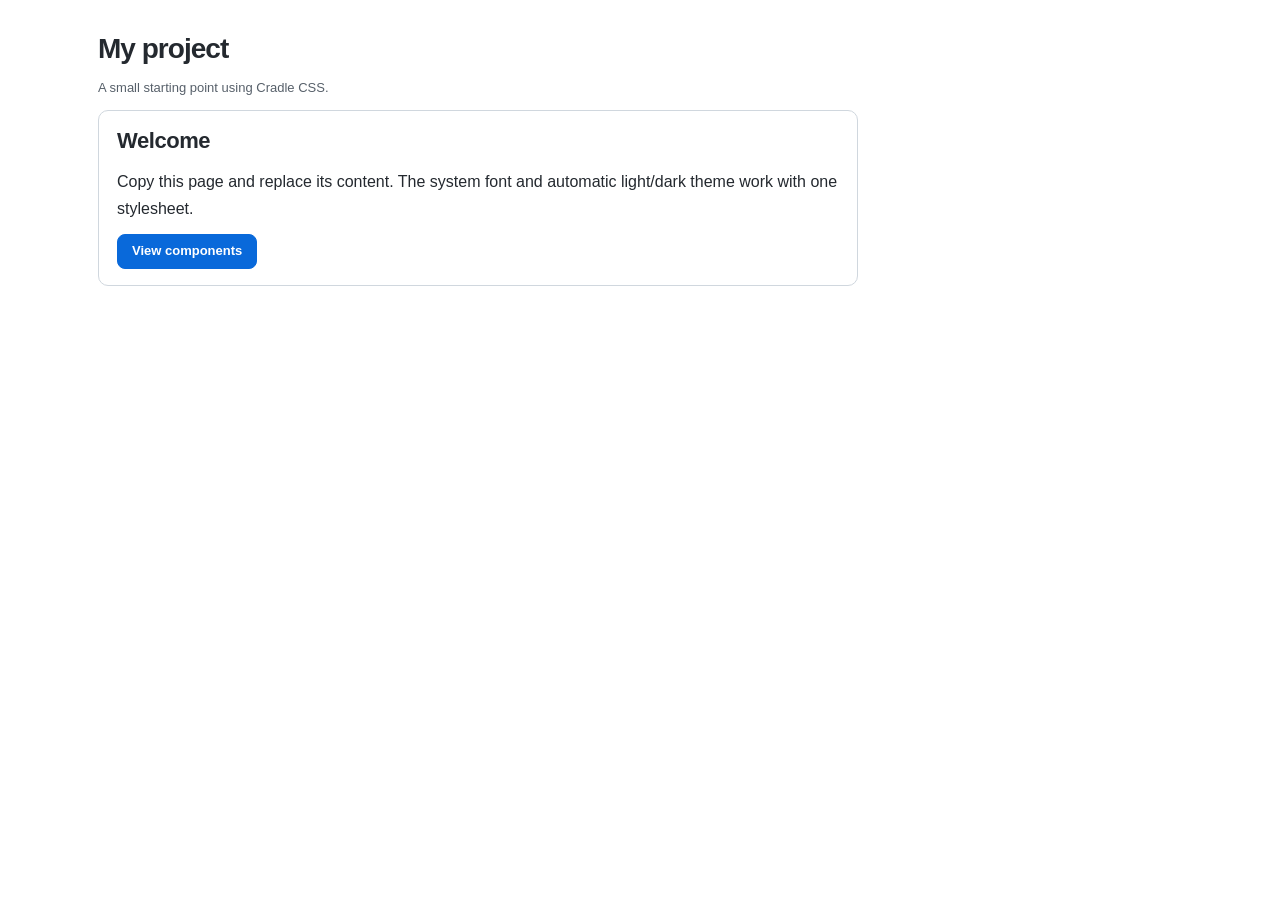
==== starter.html @ a3e8294b "Add Cradle CSS 0.1.0 with reusable components and examples" ====
<!doctype html>
<html lang="en">
<head>
  <meta charset="utf-8">
  <meta name="viewport" content="width=device-width, initial-scale=1">
  <title>My project</title>
  <link rel="icon" href="data:,">
  <link rel="stylesheet" href="cradle.css">
</head>
<body class="cradle">
  <main class="cr-container">
    <h1>My project</h1>
    <p class="cr-subtle">A small starting point using Cradle CSS.</p>
    <section class="cr-card cr-prose">
      <h2>Welcome</h2>
      <p>Copy this page and replace its content. The system font and automatic light/dark theme work with one stylesheet.</p>
      <a class="cr-button cr-primary" href="index.html">View components</a>
    </section>
  </main>
</body>
</html>
---- cradle.css ----
/* Cradle CSS 0.1.0 — private, framework-free. */
:root {
 --cr-font: -apple-system, BlinkMacSystemFont, "Segoe UI", sans-serif;
 --cr-font-size: 16px; --cr-radius: 10px; --cr-sidebar: 268px;
 --cr-faint: #798391; --cr-danger: #a33a2c; --cr-on-accent: #fff;
 color-scheme: light;
 --cr-paper:#ffffff;--cr-soft:#f6f8fa;--cr-ink:#24292f;--cr-muted:#57606a;--cr-line:#d0d7de;--cr-accent:#0969da;--cr-accent-soft:#ddf4ff;--cr-accent-line:var(--cr-line)
}
@media (prefers-color-scheme: dark) {
 :root:not([data-theme="light"]) { --cr-paper:#0d1117;--cr-soft:#161b22;--cr-ink:#e6edf3;--cr-muted:#9da7b3;--cr-line:#30363d;--cr-accent:#79b8ff;--cr-accent-soft:#172f4d;--cr-accent-line:var(--cr-line) --cr-faint:#9aa3ad; --cr-danger:#ef8a7c; --cr-on-accent:var(--cr-paper); color-scheme:dark; }
}
:root[data-theme="dark"] { --cr-paper:#0d1117;--cr-soft:#161b22;--cr-ink:#e6edf3;--cr-muted:#9da7b3;--cr-line:#30363d;--cr-accent:#79b8ff;--cr-accent-soft:#172f4d;--cr-accent-line:var(--cr-line) --cr-faint:#9aa3ad; --cr-danger:#ef8a7c; --cr-on-accent:var(--cr-paper); color-scheme:dark; }

/* Base rules are scoped to .cradle; unrelated pages keep their own styles. */
.cradle, .cradle *, .cradle *::before, .cradle *::after { box-sizing:border-box; }
body.cradle { margin:0; }
.cradle { background:var(--cr-paper); color:var(--cr-ink); font:var(--cr-font-size)/1.6 var(--cr-font); }
.cradle [hidden] { display:none !important; }
.cradle :where(a) { color:var(--cr-accent); text-underline-offset:3px; }
.cradle :where(button,input,select,textarea) { font:inherit; color:inherit; }
.cradle :focus-visible { outline:2px solid var(--cr-accent); outline-offset:2px; }
.cradle :where(h1,h2,h3,p) { margin:0 0 12px; overflow-wrap:anywhere; }
.cradle :where(h1) { font-size:28px; letter-spacing:-.035em; line-height:1.2; }
.cradle :where(h2) { font-size:22px; letter-spacing:-.02em; line-height:1.3; }
.cradle :where(h3) { font-size:17px; line-height:1.4; }
.cr-subtle { color:var(--cr-muted); font-size:13px; }
.cr-error { color:var(--cr-danger); }
.cr-sr-only { position:absolute; width:1px; height:1px; padding:0; margin:-1px; overflow:hidden; clip-path:inset(50%); white-space:nowrap; border:0; }

/* Controls: explicit variants, independent of element IDs and button type. */
.cr-button { display:inline-flex; align-items:center; justify-content:center; gap:6px; min-height:34px; padding:6px 14px; border:1px solid var(--cr-line); border-radius:8px; background:var(--cr-paper); color:var(--cr-ink); font-size:13px; font-weight:600; line-height:1.6; cursor:pointer; text-decoration:none; }
.cr-button:hover:not(:disabled) { background:var(--cr-soft); border-color:var(--cr-faint); }
.cr-button:disabled { opacity:.5; cursor:default; }
.cr-button.cr-primary { background:var(--cr-accent); border-color:var(--cr-accent); color:var(--cr-on-accent); }
.cr-button.cr-primary:hover:not(:disabled) { filter:brightness(.92); }
.cr-button.cr-quiet { background:transparent; border-color:transparent; color:var(--cr-muted); }
.cr-button.cr-quiet:hover:not(:disabled) { background:var(--cr-soft); color:var(--cr-ink); }
.cr-button.cr-danger { color:var(--cr-danger); border-color:var(--cr-danger); }
.cradle :where(input:not([type="checkbox"]):not([type="radio"]),select,textarea) { min-width:0; max-width:100%; background:var(--cr-paper); border:1px solid var(--cr-line); border-radius:8px; padding:9px 11px; }
.cradle :where(input[type="checkbox"],input[type="radio"],progress) { accent-color:var(--cr-accent); }
.cradle :where(textarea) { resize:vertical; }
.cr-toolbar { display:flex; align-items:center; flex-wrap:wrap; gap:10px; }

/* Optional application shell. */
.cr-shell { display:flex; height:100dvh; overflow:hidden; }
.cr-sidebar { width:var(--cr-sidebar); flex:none; display:flex; flex-direction:column; min-height:0; background:var(--cr-soft); border-right:1px solid var(--cr-line); }
.cr-sidebar-head { padding:16px 18px 12px; }
.cr-brand { font-size:19px; font-weight:750; letter-spacing:-.04em; color:var(--cr-ink); text-decoration:none; }
.cr-nav { flex:1; min-height:0; overflow:auto; padding:0 8px 12px; }
.cr-nav a { display:flex; align-items:center; gap:8px; padding:7px 9px; border-radius:7px; color:var(--cr-ink); font-size:13px; font-weight:450; text-decoration:none; }
.cr-nav a:hover { background:var(--cr-paper); }
.cr-nav a[aria-current]:not([aria-current="false"]) { background:var(--cr-accent-soft); color:var(--cr-accent); font-weight:600; }
.cr-sidebar-foot { padding:12px 18px; border-top:1px solid var(--cr-line); }
.cr-main { flex:1; min-width:0; overflow:auto; }
.cr-container { width:100%; max-width:1180px; margin-inline:auto; padding:32px clamp(18px,4vw,48px) 64px; }
.cr-section { margin-bottom:32px; scroll-margin-top:20px; }

/* Forms. Labels wrap their controls; checkbox labels use .cr-check. */
.cr-form { max-width:860px; }
.cr-form fieldset { min-width:0; margin:0 0 16px; padding:16px 20px; border:1px solid var(--cr-line); border-radius:var(--cr-radius); }
.cr-form legend { padding:0 8px; font-size:14px; font-weight:650; }
.cr-field { display:block; min-width:0; margin-bottom:14px; color:var(--cr-muted); font-size:13px; font-weight:600; }
.cr-field :where(input,select,textarea) { display:block; width:100%; margin-top:6px; color:var(--cr-ink); font-size:var(--cr-font-size); font-weight:400; }
.cr-row { display:grid; grid-template-columns:minmax(0,2fr) minmax(0,1fr); gap:16px; }
.cr-check { display:flex; align-items:center; gap:10px; margin-bottom:14px; font-size:14px; }
.cr-check input { margin:0; }

/* Cards, avatars and badges. */
.cr-grid { display:grid; align-items:start; grid-template-columns:repeat(auto-fit,minmax(min(320px,100%),1fr)); gap:14px; }
.cr-card { min-width:0; padding:16px 18px; border:1px solid var(--cr-line); border-radius:var(--cr-radius); background:var(--cr-paper); }
.cr-card-head { display:flex; align-items:center; justify-content:space-between; flex-wrap:wrap; gap:10px; margin-bottom:10px; }
.cr-identity { display:flex; align-items:center; gap:10px; min-width:0; }
.cr-identity strong { font-size:15px; overflow-wrap:anywhere; }
.cr-avatar { display:inline-flex; align-items:center; justify-content:center; flex:none; width:28px; height:28px; border:1px solid var(--cr-line); border-radius:7px; background:var(--cr-soft); font-size:14px; font-weight:600; line-height:1; overflow:hidden; }
.cr-avatar img { width:100%; height:100%; object-fit:contain; }
.cr-badge { display:inline-flex; padding:2px 9px; border-radius:999px; background:var(--cr-accent-soft); color:var(--cr-accent); font-size:10px; font-weight:700; letter-spacing:.06em; text-transform:uppercase; }
.cr-badge.cr-outline { background:transparent; color:var(--cr-muted); border:1px solid var(--cr-line); }
.cr-metrics { display:grid; grid-template-columns:repeat(4,minmax(0,1fr)); gap:12px; }
.cr-metric { padding:16px 18px; border:1px solid var(--cr-line); border-radius:var(--cr-radius); background:var(--cr-soft); }
.cr-metric span { display:block; color:var(--cr-muted); font-size:12px; }
.cr-metric strong { display:block; font-size:24px; letter-spacing:-.03em; font-variant-numeric:tabular-nums; }

/* Tables scroll within their wrapper on narrow screens. */
.cr-table-wrap { overflow:auto; border:1px solid var(--cr-line); border-radius:var(--cr-radius); }
.cr-table { width:100%; border-collapse:collapse; text-align:left; font-size:13px; }
.cr-table :where(th,td) { padding:10px 12px; border-bottom:1px solid var(--cr-line); vertical-align:top; }
.cr-table th { background:var(--cr-soft); color:var(--cr-muted); font-size:10px; text-transform:uppercase; letter-spacing:.06em; }
.cr-table td { font-variant-numeric:tabular-nums; }
.cr-table tr:last-child td { border-bottom:0; }

/* Native disclosure and modal elements supply keyboard behavior. */
.cr-details { margin:12px 0; }
.cr-details summary { padding:4px 0; cursor:pointer; font-weight:600; font-size:14px; }
.cr-details > :not(summary) { margin-top:12px; }
.cr-dialog { padding:0; width:min(760px,calc(100vw - 24px)); max-height:calc(100dvh - 32px); border:1px solid var(--cr-line); border-radius:14px; background:var(--cr-paper); color:var(--cr-ink); box-shadow:0 24px 70px #00000040; overflow:hidden; }
.cr-dialog[open], .cr-dialog form { display:flex; flex-direction:column; min-height:0; }
.cr-dialog form { flex:1; }
.cr-dialog::backdrop { background:#0f141a8c; }
.cr-dialog-head { display:flex; align-items:center; justify-content:space-between; gap:12px; padding:16px 20px 12px; border-bottom:1px solid var(--cr-line); }
.cr-dialog-head h2 { margin:0; font-size:17px; }
.cr-dialog-body { flex:1; min-height:0; overflow:auto; padding:16px 20px 8px; }
.cr-dialog-foot { display:flex; justify-content:flex-end; flex-wrap:wrap; gap:10px; padding:12px 20px; border-top:1px solid var(--cr-line); background:var(--cr-soft); }

/* Reading and chat components accept already-sanitized HTML. */
.cr-prose { max-width:760px; overflow-wrap:anywhere; line-height:1.7; }
.cr-prose :where(blockquote) { margin:12px 0; padding-left:14px; border-left:3px solid var(--cr-line); color:var(--cr-muted); }
.cr-prose :where(code) { padding:1px 4px; border-radius:4px; background:var(--cr-soft); font:.87em ui-monospace,SFMono-Regular,Consolas,monospace; }
.cr-prose :where(pre) { overflow:auto; padding:12px 14px; border-radius:8px; background:var(--cr-soft); font:13px/1.6 ui-monospace,SFMono-Regular,Consolas,monospace; }
.cr-prose pre code { padding:0; background:none; font:inherit; }
.cr-message { width:fit-content; max-width:85%; margin:0 0 16px auto; padding:12px 16px; border-radius:12px; background:var(--cr-soft); white-space:pre-wrap; overflow-wrap:anywhere; }
.cr-composer { display:block; width:100%; min-height:80px; margin-top:16px; }

@media(max-width:900px) { .cr-metrics { grid-template-columns:repeat(2,minmax(0,1fr)); } }
@media(max-width:720px) {
 .cr-shell { flex-direction:column; }
 .cr-sidebar { width:100%; border-right:0; border-bottom:1px solid var(--cr-line); }
 .cr-sidebar-head { padding:10px 14px 6px; }
 .cr-nav { display:flex; gap:4px; padding:0 8px 8px; }
 .cr-nav a { flex:none; }
 .cr-sidebar-foot { display:none; }
 .cr-container { padding:20px 14px 48px; }
 .cr-form fieldset { padding:14px; }
}
@media(max-width:480px) { .cr-row { grid-template-columns:1fr; } .cr-metric { padding:12px; } .cr-metric strong { font-size:20px; } }
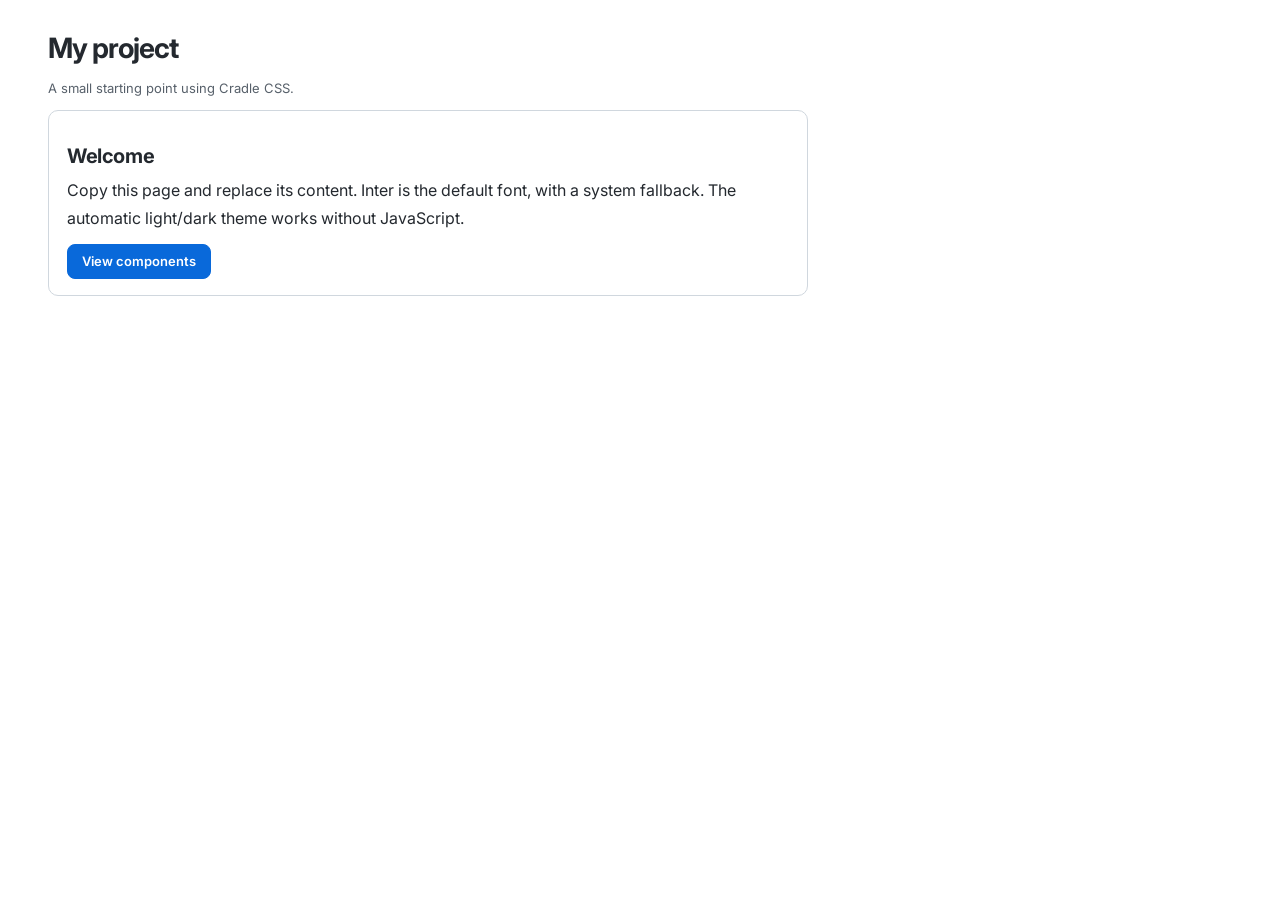
==== commit 4e08a6af: "Make Inter the default interface font (0.4.0)" ====
--- a/starter.html
+++ b/starter.html
@@ -6,6 +6,8 @@
   <title>My project</title>
   <link rel="icon" href="data:,">
   <link rel="stylesheet" href="cradle.css">
+  <link rel="stylesheet" href="fonts.css">
+  <script src="fonts.js"></script>
 </head>
 <body class="cradle">
   <main class="cr-container">
@@ -13,7 +15,7 @@
     <p class="cr-subtle">A small starting point using Cradle CSS.</p>
     <section class="cr-card cr-prose">
       <h2>Welcome</h2>
-      <p>Copy this page and replace its content. The system font and automatic light/dark theme work with one stylesheet.</p>
+      <p>Copy this page and replace its content. Inter is the default font, with a system fallback. The automatic light/dark theme works without JavaScript.</p>
       <a class="cr-button cr-primary" href="index.html">View components</a>
     </section>
   </main>
--- a/cradle.css
+++ b/cradle.css
@@ -1,15 +1,17 @@
-/* Cradle CSS 0.1.0 — private, framework-free. */
+/* Cradle CSS 0.4.0 — private, framework-free. */
 :root {
- --cr-font: -apple-system, BlinkMacSystemFont, "Segoe UI", sans-serif;
+ --cr-font: Inter, -apple-system, BlinkMacSystemFont, "Segoe UI", sans-serif;
+ --cr-mono:ui-monospace,SFMono-Regular,Consolas,monospace;
  --cr-font-size: 16px; --cr-radius: 10px; --cr-sidebar: 268px;
+ --cr-container-width: 1440px; --cr-form-width: 860px; --cr-prose-width: 760px;
  --cr-faint: #798391; --cr-danger: #a33a2c; --cr-on-accent: #fff;
  color-scheme: light;
  --cr-paper:#ffffff;--cr-soft:#f6f8fa;--cr-ink:#24292f;--cr-muted:#57606a;--cr-line:#d0d7de;--cr-accent:#0969da;--cr-accent-soft:#ddf4ff;--cr-accent-line:var(--cr-line)
 }
 @media (prefers-color-scheme: dark) {
- :root:not([data-theme="light"]) { --cr-paper:#0d1117;--cr-soft:#161b22;--cr-ink:#e6edf3;--cr-muted:#9da7b3;--cr-line:#30363d;--cr-accent:#79b8ff;--cr-accent-soft:#172f4d;--cr-accent-line:var(--cr-line) --cr-faint:#9aa3ad; --cr-danger:#ef8a7c; --cr-on-accent:var(--cr-paper); color-scheme:dark; }
+ :root:not([data-theme="light"]) { --cr-paper:#0d1117;--cr-soft:#161b22;--cr-ink:#e6edf3;--cr-muted:#9da7b3;--cr-line:#30363d;--cr-accent:#79b8ff;--cr-accent-soft:#172f4d;--cr-accent-line:var(--cr-line); --cr-faint:#9aa3ad; --cr-danger:#ef8a7c; --cr-on-accent:var(--cr-paper); color-scheme:dark; }
 }
-:root[data-theme="dark"] { --cr-paper:#0d1117;--cr-soft:#161b22;--cr-ink:#e6edf3;--cr-muted:#9da7b3;--cr-line:#30363d;--cr-accent:#79b8ff;--cr-accent-soft:#172f4d;--cr-accent-line:var(--cr-line) --cr-faint:#9aa3ad; --cr-danger:#ef8a7c; --cr-on-accent:var(--cr-paper); color-scheme:dark; }
+:root[data-theme="dark"] { --cr-paper:#0d1117;--cr-soft:#161b22;--cr-ink:#e6edf3;--cr-muted:#9da7b3;--cr-line:#30363d;--cr-accent:#79b8ff;--cr-accent-soft:#172f4d;--cr-accent-line:var(--cr-line); --cr-faint:#9aa3ad; --cr-danger:#ef8a7c; --cr-on-accent:var(--cr-paper); color-scheme:dark; }
 
 /* Base rules are scoped to .cradle; unrelated pages keep their own styles. */
 .cradle, .cradle *, .cradle *::before, .cradle *::after { box-sizing:border-box; }
@@ -29,13 +31,14 @@
 
 /* Controls: explicit variants, independent of element IDs and button type. */
 .cr-button { display:inline-flex; align-items:center; justify-content:center; gap:6px; min-height:34px; padding:6px 14px; border:1px solid var(--cr-line); border-radius:8px; background:var(--cr-paper); color:var(--cr-ink); font-size:13px; font-weight:600; line-height:1.6; cursor:pointer; text-decoration:none; }
-.cr-button:hover:not(:disabled) { background:var(--cr-soft); border-color:var(--cr-faint); }
+.cr-button:where(:not(.cr-bare)):hover:not(:disabled) { background:var(--cr-soft); border-color:var(--cr-faint); }
 .cr-button:disabled { opacity:.5; cursor:default; }
 .cr-button.cr-primary { background:var(--cr-accent); border-color:var(--cr-accent); color:var(--cr-on-accent); }
-.cr-button.cr-primary:hover:not(:disabled) { filter:brightness(.92); }
+.cr-button.cr-primary:hover:not(:disabled) { background:var(--cr-accent); border-color:var(--cr-accent); filter:brightness(.92); }
 .cr-button.cr-quiet { background:transparent; border-color:transparent; color:var(--cr-muted); }
-.cr-button.cr-quiet:hover:not(:disabled) { background:var(--cr-soft); color:var(--cr-ink); }
+.cr-button.cr-quiet:hover:not(:disabled) { background:var(--cr-soft); border-color:transparent; color:var(--cr-ink); }
 .cr-button.cr-danger { color:var(--cr-danger); border-color:var(--cr-danger); }
+.cr-button.cr-danger:hover:not(:disabled) { background:var(--cr-soft); border-color:var(--cr-danger); }
 .cradle :where(input:not([type="checkbox"]):not([type="radio"]),select,textarea) { min-width:0; max-width:100%; background:var(--cr-paper); border:1px solid var(--cr-line); border-radius:8px; padding:9px 11px; }
 .cradle :where(input[type="checkbox"],input[type="radio"],progress) { accent-color:var(--cr-accent); }
 .cradle :where(textarea) { resize:vertical; }
@@ -46,17 +49,17 @@
 .cr-sidebar { width:var(--cr-sidebar); flex:none; display:flex; flex-direction:column; min-height:0; background:var(--cr-soft); border-right:1px solid var(--cr-line); }
 .cr-sidebar-head { padding:16px 18px 12px; }
 .cr-brand { font-size:19px; font-weight:750; letter-spacing:-.04em; color:var(--cr-ink); text-decoration:none; }
-.cr-nav { flex:1; min-height:0; overflow:auto; padding:0 8px 12px; }
+.cr-nav { display:flex; flex-direction:column; gap:1px; flex:1; min-height:0; overflow:auto; padding:0 8px 12px; }
 .cr-nav a { display:flex; align-items:center; gap:8px; padding:7px 9px; border-radius:7px; color:var(--cr-ink); font-size:13px; font-weight:450; text-decoration:none; }
 .cr-nav a:hover { background:var(--cr-paper); }
 .cr-nav a[aria-current]:not([aria-current="false"]) { background:var(--cr-accent-soft); color:var(--cr-accent); font-weight:600; }
 .cr-sidebar-foot { padding:12px 18px; border-top:1px solid var(--cr-line); }
 .cr-main { flex:1; min-width:0; overflow:auto; }
-.cr-container { width:100%; max-width:1180px; margin-inline:auto; padding:32px clamp(18px,4vw,48px) 64px; }
+.cr-container { width:100%; max-width:var(--cr-container-width); margin-inline:auto; padding:32px clamp(18px,4vw,48px) 64px; }
 .cr-section { margin-bottom:32px; scroll-margin-top:20px; }
 
 /* Forms. Labels wrap their controls; checkbox labels use .cr-check. */
-.cr-form { max-width:860px; }
+.cr-form { max-width:var(--cr-form-width); }
 .cr-form fieldset { min-width:0; margin:0 0 16px; padding:16px 20px; border:1px solid var(--cr-line); border-radius:var(--cr-radius); }
 .cr-form legend { padding:0 8px; font-size:14px; font-weight:650; }
 .cr-field { display:block; min-width:0; margin-bottom:14px; color:var(--cr-muted); font-size:13px; font-weight:600; }
@@ -66,12 +69,12 @@
 .cr-check input { margin:0; }
 
 /* Cards, avatars and badges. */
-.cr-grid { display:grid; align-items:start; grid-template-columns:repeat(auto-fit,minmax(min(320px,100%),1fr)); gap:14px; }
+.cr-grid { display:grid; align-items:start; grid-template-columns:repeat(auto-fill,minmax(min(320px,100%),1fr)); gap:14px; }
 .cr-card { min-width:0; padding:16px 18px; border:1px solid var(--cr-line); border-radius:var(--cr-radius); background:var(--cr-paper); }
 .cr-card-head { display:flex; align-items:center; justify-content:space-between; flex-wrap:wrap; gap:10px; margin-bottom:10px; }
 .cr-identity { display:flex; align-items:center; gap:10px; min-width:0; }
 .cr-identity strong { font-size:15px; overflow-wrap:anywhere; }
-.cr-avatar { display:inline-flex; align-items:center; justify-content:center; flex:none; width:28px; height:28px; border:1px solid var(--cr-line); border-radius:7px; background:var(--cr-soft); font-size:14px; font-weight:600; line-height:1; overflow:hidden; }
+.cr-avatar { display:inline-flex; align-items:center; justify-content:center; flex:none; width:28px; height:28px; border:1px solid var(--cr-line); border-radius:7px; background:var(--cr-paper); font-size:14px; font-weight:600; line-height:1; overflow:hidden; }
 .cr-avatar img { width:100%; height:100%; object-fit:contain; }
 .cr-badge { display:inline-flex; padding:2px 9px; border-radius:999px; background:var(--cr-accent-soft); color:var(--cr-accent); font-size:10px; font-weight:700; letter-spacing:.06em; text-transform:uppercase; }
 .cr-badge.cr-outline { background:transparent; color:var(--cr-muted); border:1px solid var(--cr-line); }
@@ -94,18 +97,18 @@
 .cr-details > :not(summary) { margin-top:12px; }
 .cr-dialog { padding:0; width:min(760px,calc(100vw - 24px)); max-height:calc(100dvh - 32px); border:1px solid var(--cr-line); border-radius:14px; background:var(--cr-paper); color:var(--cr-ink); box-shadow:0 24px 70px #00000040; overflow:hidden; }
 .cr-dialog[open], .cr-dialog form { display:flex; flex-direction:column; min-height:0; }
-.cr-dialog form { flex:1; }
+.cr-dialog form { flex:1; max-width:none; }
 .cr-dialog::backdrop { background:#0f141a8c; }
 .cr-dialog-head { display:flex; align-items:center; justify-content:space-between; gap:12px; padding:16px 20px 12px; border-bottom:1px solid var(--cr-line); }
-.cr-dialog-head h2 { margin:0; font-size:17px; }
+.cr-dialog .cr-dialog-head :is(h2,h3) { margin:0; font-size:17px; }
 .cr-dialog-body { flex:1; min-height:0; overflow:auto; padding:16px 20px 8px; }
 .cr-dialog-foot { display:flex; justify-content:flex-end; flex-wrap:wrap; gap:10px; padding:12px 20px; border-top:1px solid var(--cr-line); background:var(--cr-soft); }
 
 /* Reading and chat components accept already-sanitized HTML. */
-.cr-prose { max-width:760px; overflow-wrap:anywhere; line-height:1.7; }
+.cr-prose { max-width:var(--cr-prose-width); overflow-wrap:anywhere; line-height:1.7; }
 .cr-prose :where(blockquote) { margin:12px 0; padding-left:14px; border-left:3px solid var(--cr-line); color:var(--cr-muted); }
-.cr-prose :where(code) { padding:1px 4px; border-radius:4px; background:var(--cr-soft); font:.87em ui-monospace,SFMono-Regular,Consolas,monospace; }
-.cr-prose :where(pre) { overflow:auto; padding:12px 14px; border-radius:8px; background:var(--cr-soft); font:13px/1.6 ui-monospace,SFMono-Regular,Consolas,monospace; }
+.cr-prose :where(code) { padding:1px 4px; border-radius:4px; background:var(--cr-soft); font:.87em var(--cr-mono); }
+.cr-prose :where(pre) { overflow:auto; padding:12px 14px; border-radius:8px; background:var(--cr-soft); font:13px/1.6 var(--cr-mono); }
 .cr-prose pre code { padding:0; background:none; font:inherit; }
 .cr-message { width:fit-content; max-width:85%; margin:0 0 16px auto; padding:12px 16px; border-radius:12px; background:var(--cr-soft); white-space:pre-wrap; overflow-wrap:anywhere; }
 .cr-composer { display:block; width:100%; min-height:80px; margin-top:16px; }
@@ -115,10 +118,50 @@
  .cr-shell { flex-direction:column; }
  .cr-sidebar { width:100%; border-right:0; border-bottom:1px solid var(--cr-line); }
  .cr-sidebar-head { padding:10px 14px 6px; }
- .cr-nav { display:flex; gap:4px; padding:0 8px 8px; }
+ .cr-nav { display:flex; flex-direction:row; gap:4px; padding:0 8px 8px; }
  .cr-nav a { flex:none; }
  .cr-sidebar-foot { display:none; }
  .cr-container { padding:20px 14px 48px; }
  .cr-form fieldset { padding:14px; }
 }
 @media(max-width:480px) { .cr-row { grid-template-columns:1fr; } .cr-metric { padding:12px; } .cr-metric strong { font-size:20px; } }
+
+/* Optional sortable-table controls. Sorting behavior lives in sort-tables.js. */
+.cr-sort { display:inline-flex; align-items:center; gap:8px; padding:0; border:0; border-radius:2px; background:transparent; color:inherit; font:inherit; text-transform:inherit; letter-spacing:inherit; text-align:inherit; cursor:pointer; white-space:nowrap; }
+.cr-sort:hover { color:var(--cr-ink); }
+.cr-sort::after { content:"↕"; color:var(--cr-faint); }
+[aria-sort="ascending"] > .cr-sort::after { content:"↑"; color:var(--cr-accent); }
+[aria-sort="descending"] > .cr-sort::after { content:"↓"; color:var(--cr-accent); }
+
+/* Optional drawer shell preserves a sidebar on small screens. */
+@media(max-width:720px) {
+ .cr-shell.cr-drawer-shell { flex-direction:row; }
+ .cr-drawer-shell .cr-sidebar { position:fixed; inset:0 auto 0 0; z-index:25; width:var(--cr-sidebar); border-bottom:0; border-right:1px solid var(--cr-line); transform:translateX(-100%); transition:transform .2s ease; }
+ .cradle.sidebar-open .cr-drawer-shell .cr-sidebar { transform:none; box-shadow:12px 0 40px #00000026; }
+ .cr-drawer-shell .cr-nav { display:flex; flex-direction:column; gap:1px; padding:0 8px 12px; }
+}
+@media(prefers-reduced-motion:reduce) { .cr-drawer-shell .cr-sidebar { transition:none; } }
+.cr-button.cr-danger-fill { background:var(--cr-danger); border-color:var(--cr-danger); color:#fff; }
+.cr-button.cr-danger-fill:hover:not(:disabled) { background:var(--cr-danger); border-color:var(--cr-danger); filter:brightness(.92); }
+.cr-metric small { color:var(--cr-muted); font-size:11px; }
+.cr-prose h1 { font-size:24px; letter-spacing:-.02em; margin:16px 0 8px; }
+.cr-prose h2 { font-size:20px; margin:16px 0 8px; }
+.cr-prose h3 { font-size:17px; margin:14px 0 6px; }
+.cr-prose :is(h4,h5,h6) { font-size:16px; margin:12px 0 6px; }
+.cr-prose :is(ul,ol) { padding-left:22px; }
+.cr-prose li { margin:4px 0; }
+.cr-prose table { display:block; max-width:100%; overflow:auto; border-collapse:collapse; font-size:13px; margin:12px 0; }
+.cr-prose :is(th,td) { border:1px solid var(--cr-line); padding:6px 10px; text-align:left; }
+.cr-prose hr { border:0; border-top:1px solid var(--cr-line); margin:18px 0; }
+@media(hover:none) and (pointer:coarse) { .cr-sort { min-height:32px; } }
+
+.cr-button:where(.cr-bare) { display:inline-block; min-height:0; border:0; padding:0; background:transparent; color:inherit; font-family:inherit; font-weight:inherit; line-height:inherit; border-radius:7px; text-align:inherit; }
+
+.cr-busy { position:fixed; inset:0 0 auto; height:3px; z-index:100; overflow:hidden; background:var(--cr-accent-soft); pointer-events:none; }
+.cr-busy::after { content:''; position:absolute; inset:0 auto 0 0; width:35%; background:var(--cr-accent); animation:cr-busy 1.1s ease-in-out infinite; }
+@keyframes cr-busy { from { transform:translateX(-100%); } to { transform:translateX(300%); } }
+@media(prefers-reduced-motion:reduce) { .cr-busy::after { animation:none; width:100%; opacity:.6; } }
+
+.cr-tabs { display:flex; gap:4px; padding:4px 12px 8px; }
+.cr-tabs button { text-align:center; flex:1; min-height:0; border:0; background:transparent; color:var(--cr-muted); font-size:13px; font-weight:600; padding:6px; }
+.cr-tabs button[aria-selected="true"] { background:var(--cr-paper); color:var(--cr-ink); box-shadow:0 0 0 1px var(--cr-line); }
--- a/fonts.css
+++ b/fonts.css
@@ -0,0 +1,6 @@
+/* Optional font choices. CDN loading is provided by fonts.js, not required by core CSS. */
+:root { --cr-mono:"JetBrains Mono",ui-monospace,"SFMono-Regular",Consolas,"Liberation Mono",monospace; }
+:root[data-font="native-sans"] { --cr-font:-apple-system,BlinkMacSystemFont,"Segoe UI",sans-serif; }
+:root[data-font="native-serif"] { --cr-font:Georgia,"Times New Roman",serif; }
+:root[data-font="native-mono"] { --cr-font:var(--cr-mono); }
+:root[data-font="inter"] { --cr-font:Inter,-apple-system,BlinkMacSystemFont,"Segoe UI",sans-serif; }
